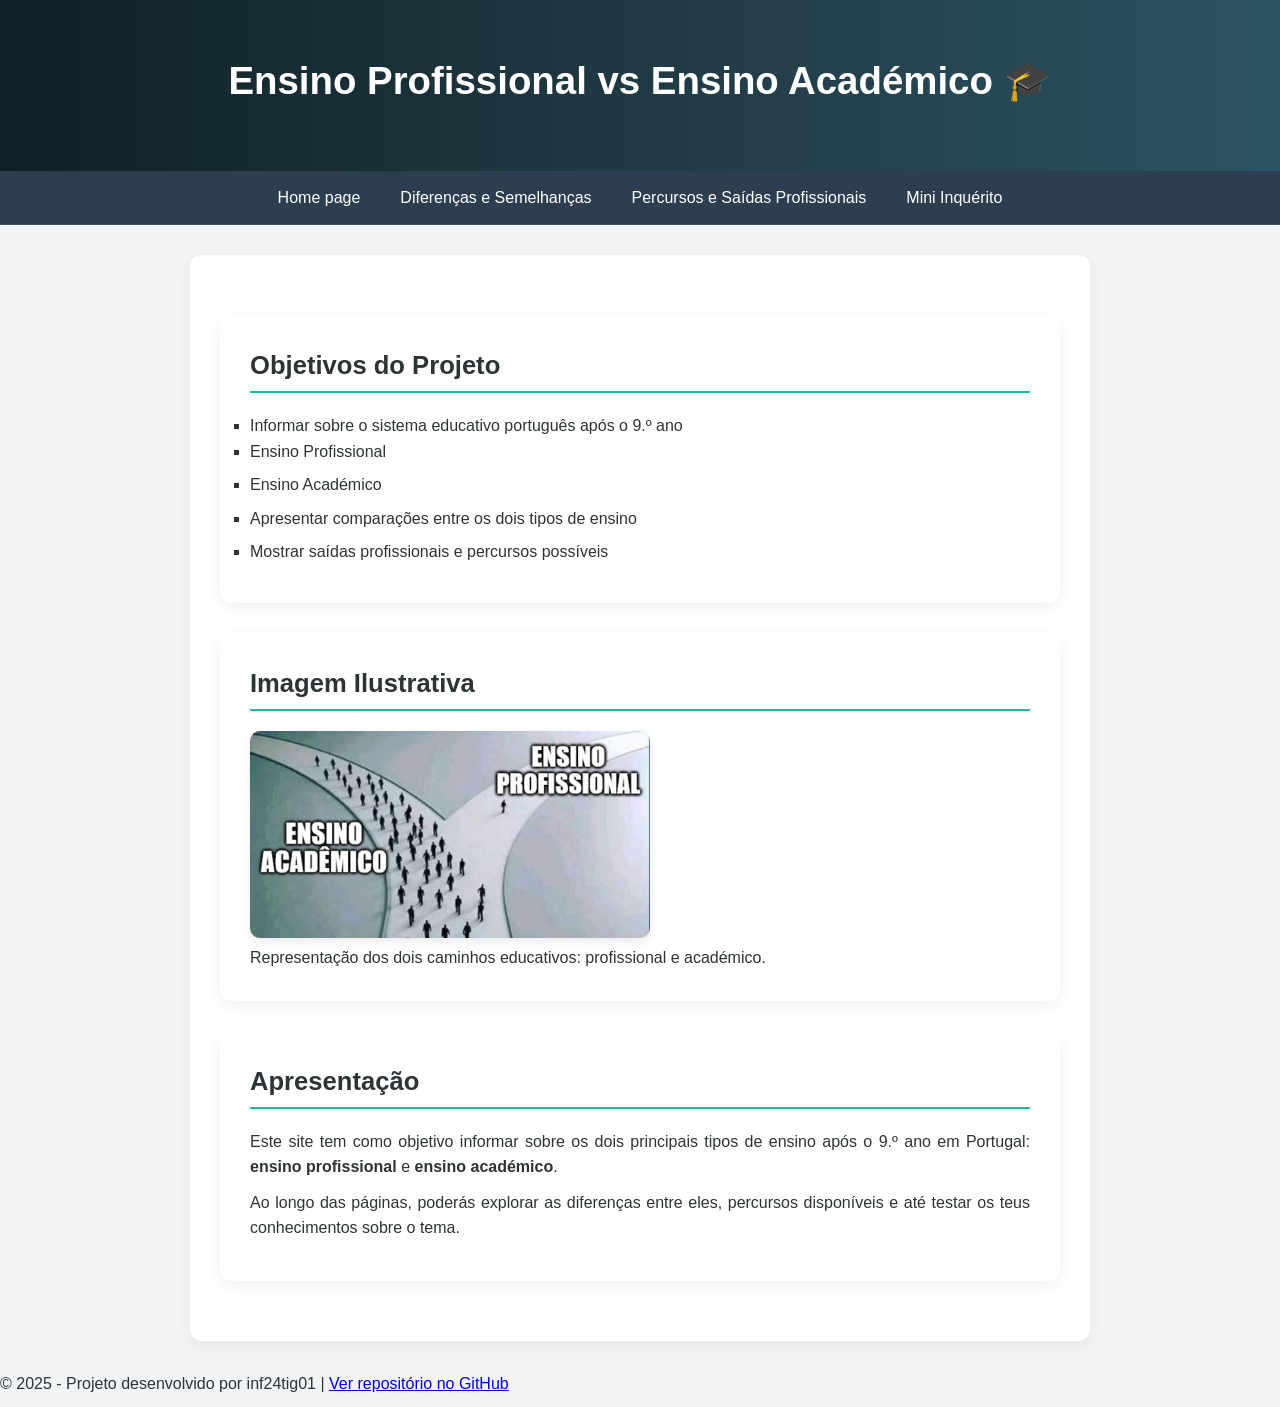
==== src/index.html @ 01e58421 "Mudança navbar" ====
<!DOCTYPE html>
<html lang="pt-PT">
  <head>
    <meta charset="UTF-8" />
    <meta name="viewport" content="width=device-width, initial-scale=1.0">
    <meta name="author" content="Rodrigo Esteves, Romeu Pinto, Tiago Mendes">
    <meta
      name="keywords"
      content="ensino, tipo, comparação, académico, profissional, página, projeto, UMAIA">
    <meta name="description" content="Ensino Profissonal vs Ensino Académico">
    <meta name="date" content="18/06/2025">
    <title>Ensino</title>
    <link rel="stylesheet" href="style.css">
    <script src="script.js"></script>
  </head>
  <body>
    <header>
      <h1>Ensino Profissional vs Ensino Académico</h1>
    </header>

    <nav>
        <ul>
          <li><a href="index.html">Home page</a></li>
          <li><a href="comparacao.html">Diferenças e Semelhanças</a></li>
          <li><a href="percursos.html">Percursos e Saídas Profissionais</a></li>
          <li><a href="formulario.html">Mini Inquérito</a></li>
        </ul>
    </nav>

    <main>
      <section>
        <h2>Objetivos do Projeto</h2>
        <ul>
          <li>
            Informar sobre o sistema educativo português após o 9.º ano
            <ul>
              <li>Ensino Profissional</li>
              <li>Ensino Académico</li>
            </ul>
          </li>
          <li>Apresentar comparações entre os dois tipos de ensino</li>
          <li>Mostrar saídas profissionais e percursos possíveis</li>
        </ul>
      </section>

      <section>
        <h2>Imagem Ilustrativa</h2>
        <figure>
          <img
            src="../doc/images/ensino.png"
            alt="Ilustração do Ensino Profissional e Académico"
            width="400"
          >
          <figcaption>
            Representação dos dois caminhos educativos: profissional e
            académico.
          </figcaption>
        </figure>
      </section>

      <section>
        <h2>Apresentação</h2>
        <p>
          Este site tem como objetivo informar sobre os dois principais tipos de
          ensino após o 9.º ano em Portugal:
          <strong>ensino profissional</strong> e
          <strong>ensino académico</strong>.
        </p>
        <p>
          Ao longo das páginas, poderás explorar as diferenças entre eles,
          percursos disponíveis e até testar os teus conhecimentos sobre o tema.
        </p>
      </section>
    </main>

    <footer>
      <p>
        &copy; 2025 - Projeto desenvolvido por inf24tig01 |
        <a
          href="https://github.com/inf24tig01/EnsinoProfissional_Academico"
          target="_blank"
          >Ver repositório no GitHub</a
        >
      </p>
    </footer>
  </body>
</html>
---- src/style.css ----
/* ---------- Geral ---------- */
* {
  margin: 0;
  padding: 0;
  box-sizing: border-box;
}

body {
  font-family: 'Segoe UI', sans-serif;
  background: #f2f3f5;
  color: #2d3436;
  line-height: 1.6;
}

/* ---------- Cabeçalho ---------- */
header {
  background: linear-gradient(to right, #0f2027, #203a43, #2c5364);
  color: white;
  text-align: center;
  padding: 50px 20px;
  box-shadow: 0 5px 10px rgba(0,0,0,0.1);
}

header h1 {
  font-size: 2.4rem;
  margin-bottom: 10px;
}

/* ---------- Menu ---------- */
nav {
  background-color: #2c3e50;
  box-shadow: inset 0 -1px 0 rgba(255,255,255,0.1);
}

nav ul {
  display: flex;
  justify-content: center;
  flex-wrap: wrap;
  list-style: none;
}

nav ul li {
  margin: 0;
  list-style-type: none;
}

nav ul li a {
  display: block;
  padding: 14px 20px;
  color: white;
  text-decoration: none;
  transition: 0.3s ease;
}

nav ul li a:hover {
  background-color: #1abc9c;
  color: #fff;
}

/* ---------- Principal ---------- */
main, section, div {
  background: white;
  margin: 30px auto;
  padding: 30px;
  border-radius: 12px;
  max-width: 900px;
  box-shadow: 0 4px 16px rgba(0,0,0,0.06);
}

/* ---------- Formulário ---------- */
form {
  display: flex;
  flex-direction: column;
  gap: 15px;
}

input, select, button {
  padding: 12px;
  border: 1px solid #ccc;
  border-radius: 6px;
  font-size: 1rem;
  transition: all 0.3s;
}

input:focus, select:focus {
  border-color: #1abc9c;
  outline: none;
  box-shadow: 0 0 5px rgba(26, 188, 156, 0.4);
}

input[type="email"] {
  border-color: #3498db;
}

input[type="range"] {
  accent-color: #1abc9c;
}

button {
  background-color: #1abc9c;
  color: white;
  font-weight: bold;
  border: none;
  cursor: pointer;
}

button:hover {
  background-color: #16a085;
}

/* ---------- Tabelas ---------- */
table {
  width: 100%;
  border-collapse: collapse;
  font-size: 0.95rem;
  margin-top: 25px;
}

thead {
  background-color: #1abc9c;
  color: white;
}

table th, table td {
  border: 1px solid #ddd;
  padding: 12px;
  text-align: center;
}

tbody tr:nth-child(even) {
  background-color: #f9f9f9;
}

/* ---------- Texto e Títulos ---------- */
h2 {
  font-size: 1.6rem;
  border-bottom: 2px solid #1abc9c;
  margin-bottom: 20px;
  padding-bottom: 5px;
}

h3 {
  margin-top: 25px;
  color: #2980b9;
}

p {
  margin: 10px 0;
  font-size: 1rem;
  text-align: justify;
}


h1::after {
  content: " 🎓";
}

.destaque {
  color: #e74c3c;
  font-weight: bold;
}

#ensino_academico {
  background-color: #e8faf1;
  border-left: 6px solid #16a085;
}

#ensino_profissional {
  background-color: #e8faf1;
  border-left: 6px solid #418cc9;
}

::selection {
  background: #ffeaa7;
  color: #2d3436;
}

img {
  max-width: 100%;
  height: auto;
  border-radius: 10px;
  box-shadow: 0 4px 10px rgba(0,0,0,0.08);
}


.hidden {
  display: none;
}

/* ---------- Listas ---------- */
ul li, ol li {
  margin-bottom: 8px;
}

ul li {
  list-style-type: square;
}


nav ul li {
  float: none; 
}

nav::after {
  content: "";
  display: table;
  clear: both;
}


@media screen and (max-width: 768px) {
  nav ul {
    flex-direction: column;
    align-items: stretch;
  }

  main, section, div {
    margin: 15px;
    padding: 20px;
  }

  table, thead, tbody, th, td, tr {
    display: block;
    width: 100%;
  }

  table td {
    position: relative;
    padding-left: 50%;
    text-align: left;
  }

  table td::before {
    content: attr(data-label);
    position: absolute;
    left: 10px;
    top: 12px;
    font-weight: bold;
    white-space: nowrap;
  }
}
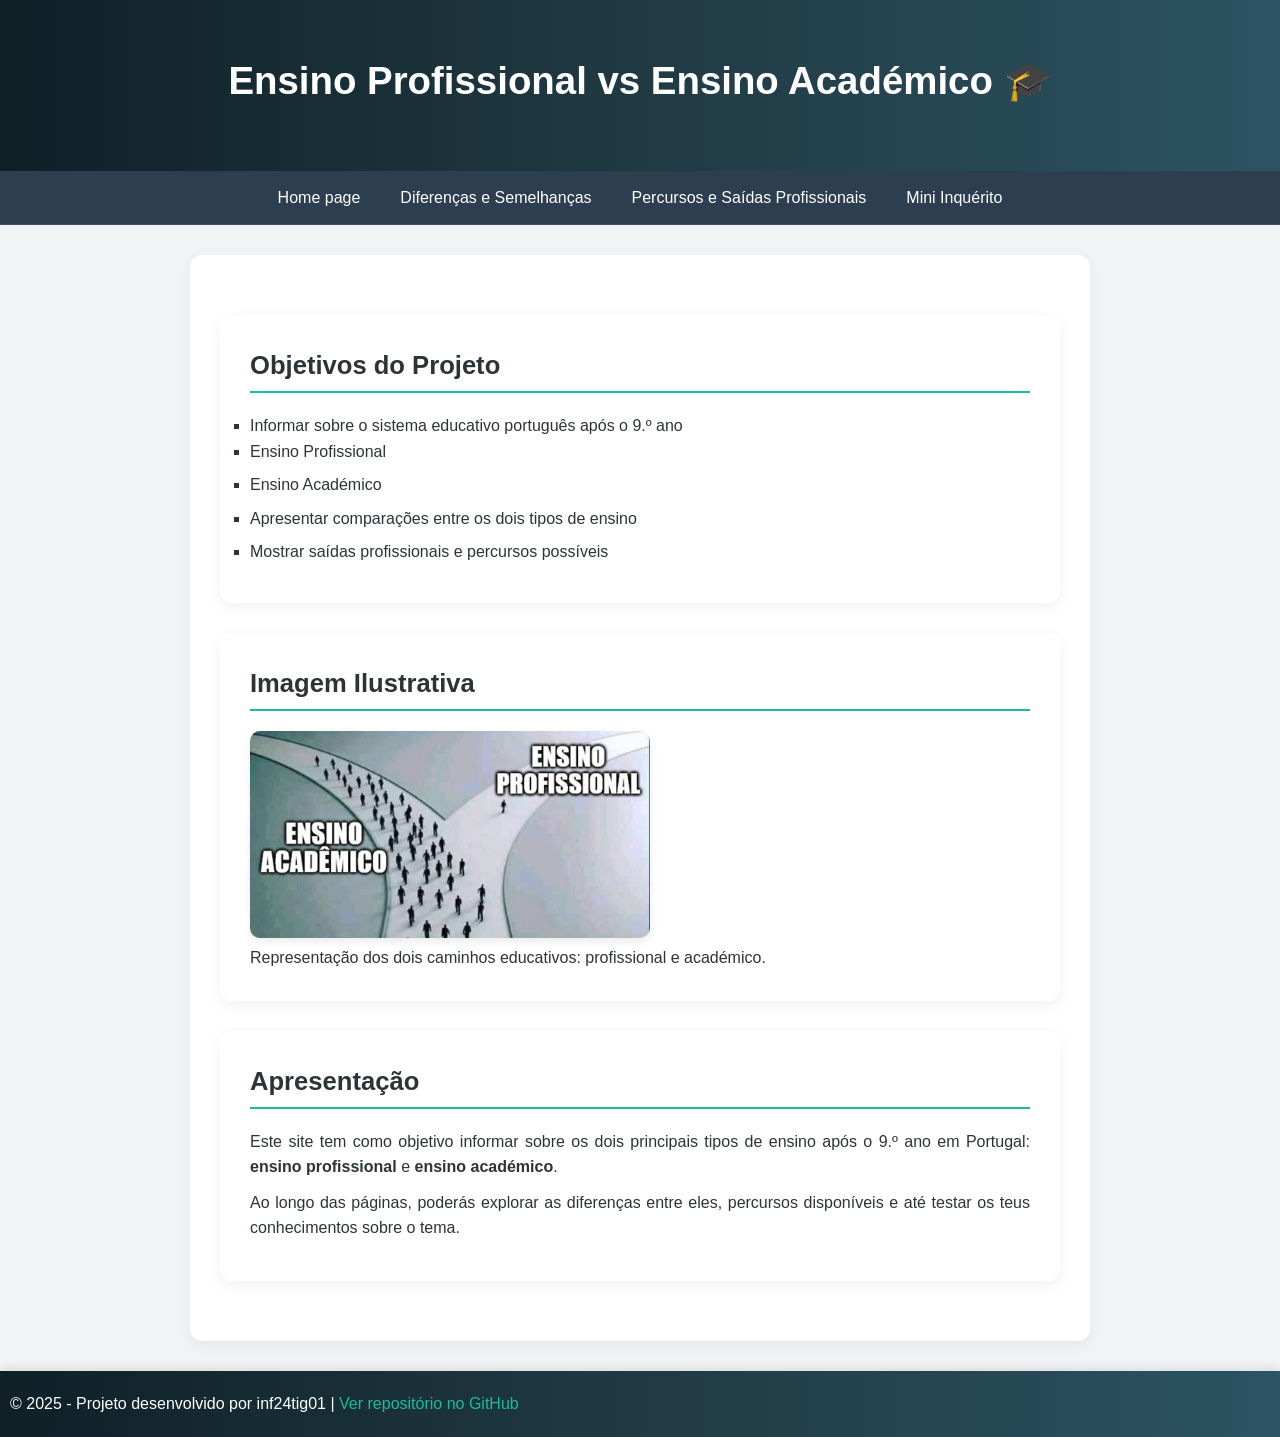
==== commit 70337cef: "test de um favicon" ====
--- a/src/index.html
+++ b/src/index.html
@@ -9,6 +9,7 @@
       content="ensino, tipo, comparação, académico, profissional, página, projeto, UMAIA">
     <meta name="description" content="Ensino Profissonal vs Ensino Académico">
     <meta name="date" content="18/06/2025">
+    <link rel="icon" href="QuestionMark.ico" type="image/x-icon"> <!--versão test-->
     <title>Ensino</title>
     <link rel="stylesheet" href="style.css">
     <script src="script.js"></script>
@@ -50,6 +51,7 @@
             src="../doc/images/ensino.png"
             alt="Ilustração do Ensino Profissional e Académico"
             width="400"
+            class="transform-scale"
           >
           <figcaption>
             Representação dos dois caminhos educativos: profissional e
--- a/src/style.css
+++ b/src/style.css
@@ -238,4 +238,98 @@
     font-weight: bold;
     white-space: nowrap;
   }
+
+}
+
+.transform-scale {
+  transition: transform 0.3s ease;
+}
+
+.transform-scale:hover {
+  transform: scale(1.05);
+}
+
+
+@keyframes fadeIn {
+  from {
+    opacity: 0;
+    transform: translateY(10px);
+  }
+  to {
+    opacity: 1;
+    transform: translateY(0);
+  }
+}
+
+.animated-fadeIn {
+  animation: fadeIn 0.6s ease-out forwards;
+}
+
+iframe {
+  max-width: 100%;
+  border-radius: 12px;
+  box-shadow: 0 4px 16px rgba(0, 0, 0, 0.1);
+  margin: 20px 0;
+  display: block;
+}
+
+audio {
+  width: 100%;
+  margin: 15px 0;
+  outline: none;
+}
+
+#AnswerTable { 
+    display : none; 
+}
+
+.radio-group {
+  display: flex;
+  gap: 15px;
+}
+ 
+input[type="radio"] {
+  display: none;
+}
+ 
+input[type="radio"] + label {
+  padding: 10px 20px;
+  border: 2px solid #1abc9c;
+  border-radius: 20px;
+  background-color: white;
+  color: #1abc9c;
+  cursor: pointer;
+  font-weight: bold;
+  transition: all 0.3s ease;
+  user-select: none;
+}
+ 
+input[type="radio"]:checked + label {
+  background-color: #1abc9c;
+  color: white;
+  box-shadow: 0 4px 8px rgba(0,0,0,0.1);
+}
+
+footer {
+  background: linear-gradient(to right, #0f2027, #203a43, #2c5364);
+  color: white;
+  text-align: center;
+  padding: 20px 10px;
+  box-shadow: 0 -3px 10px rgba(0, 0, 0, 0.1);
+  font-size: 0.9rem;
+  margin-top: 30px;
+}
+
+footer p {
+  margin: 0;
+}
+
+footer a {
+  color: #1abc9c;
+  text-decoration: none;
+  transition: color 0.3s ease;
+}
+
+footer a:hover {
+  color: #16a085;
 }
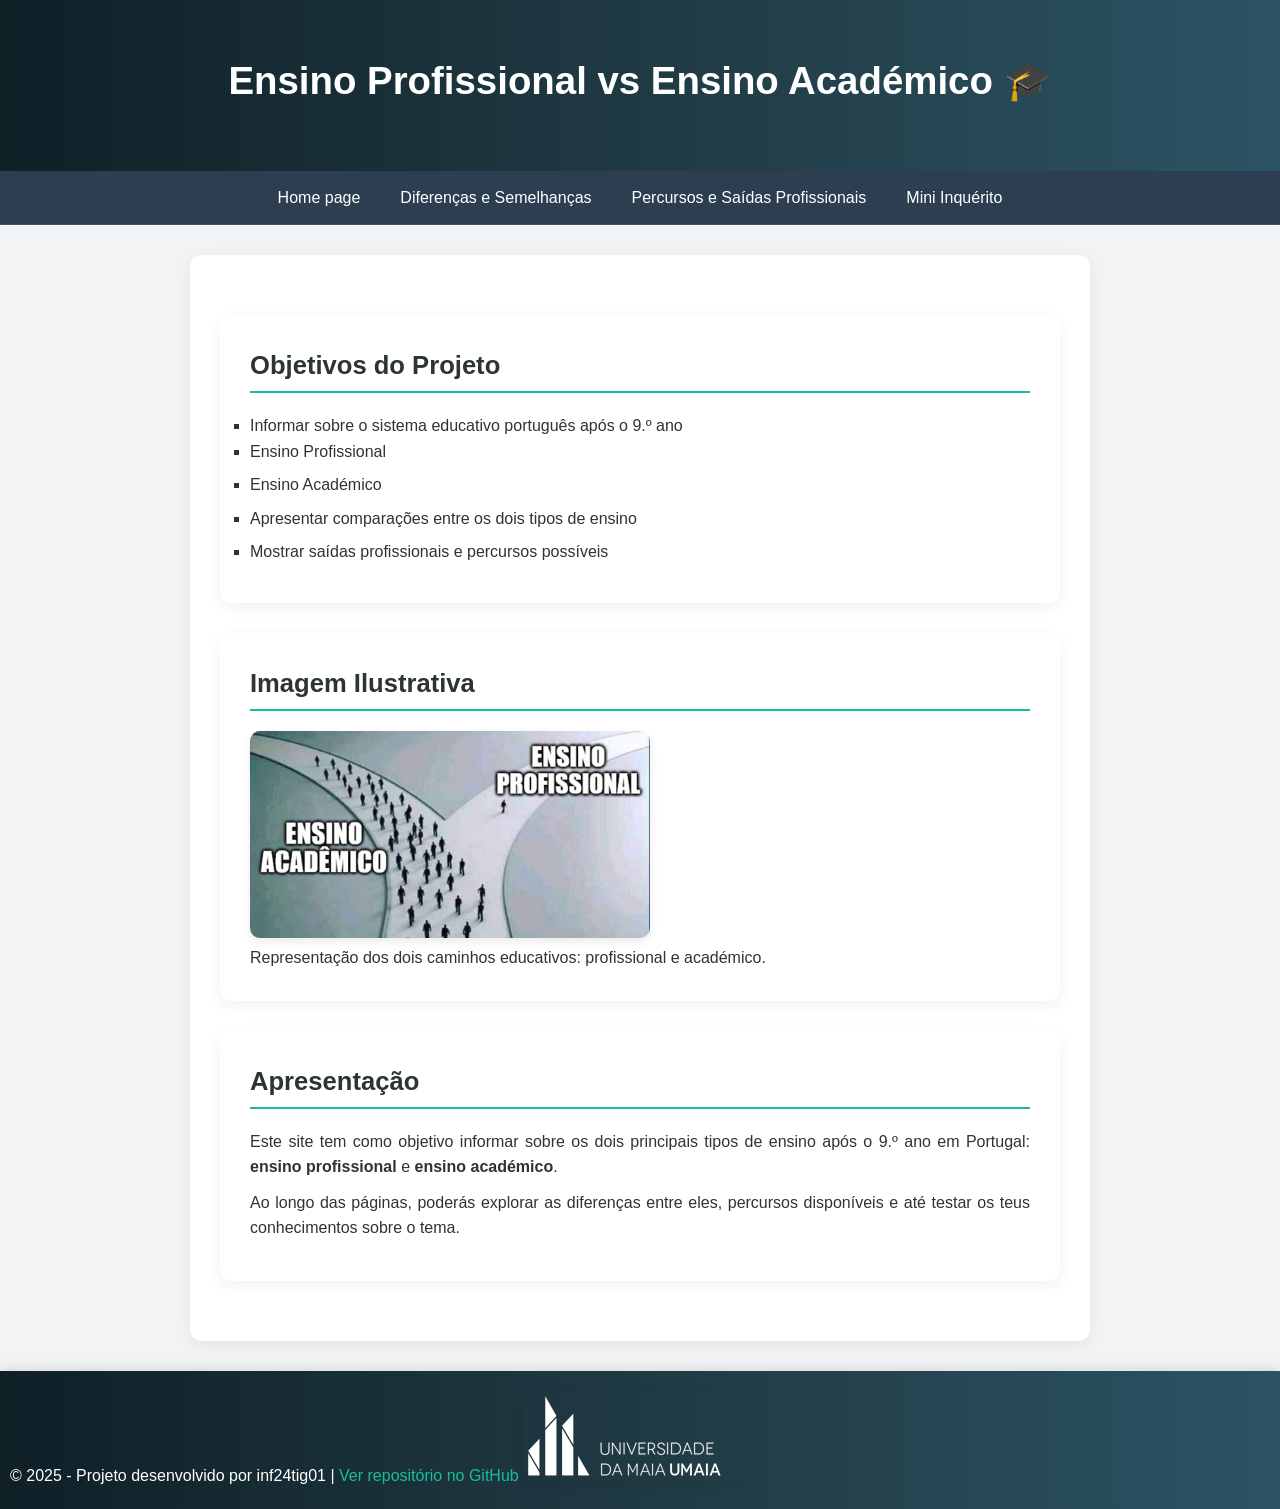
==== commit dfcd7c0c: "logo no footer" ====
--- a/src/index.html
+++ b/src/index.html
@@ -9,7 +9,7 @@
       content="ensino, tipo, comparação, académico, profissional, página, projeto, UMAIA">
     <meta name="description" content="Ensino Profissonal vs Ensino Académico">
     <meta name="date" content="18/06/2025">
-    <link rel="icon" href="QuestionMark.ico" type="image/x-icon"> <!--versão test-->
+    <link rel="icon" href="QuestionMark.ico" type="image/x-icon">
     <title>Ensino</title>
     <link rel="stylesheet" href="style.css">
     <script src="script.js"></script>
@@ -83,6 +83,7 @@
           target="_blank"
           >Ver repositório no GitHub</a
         >
+      <img src="/../doc/images/logo.png" alt="Logo" class="footer-logo" />
       </p>
     </footer>
   </body>
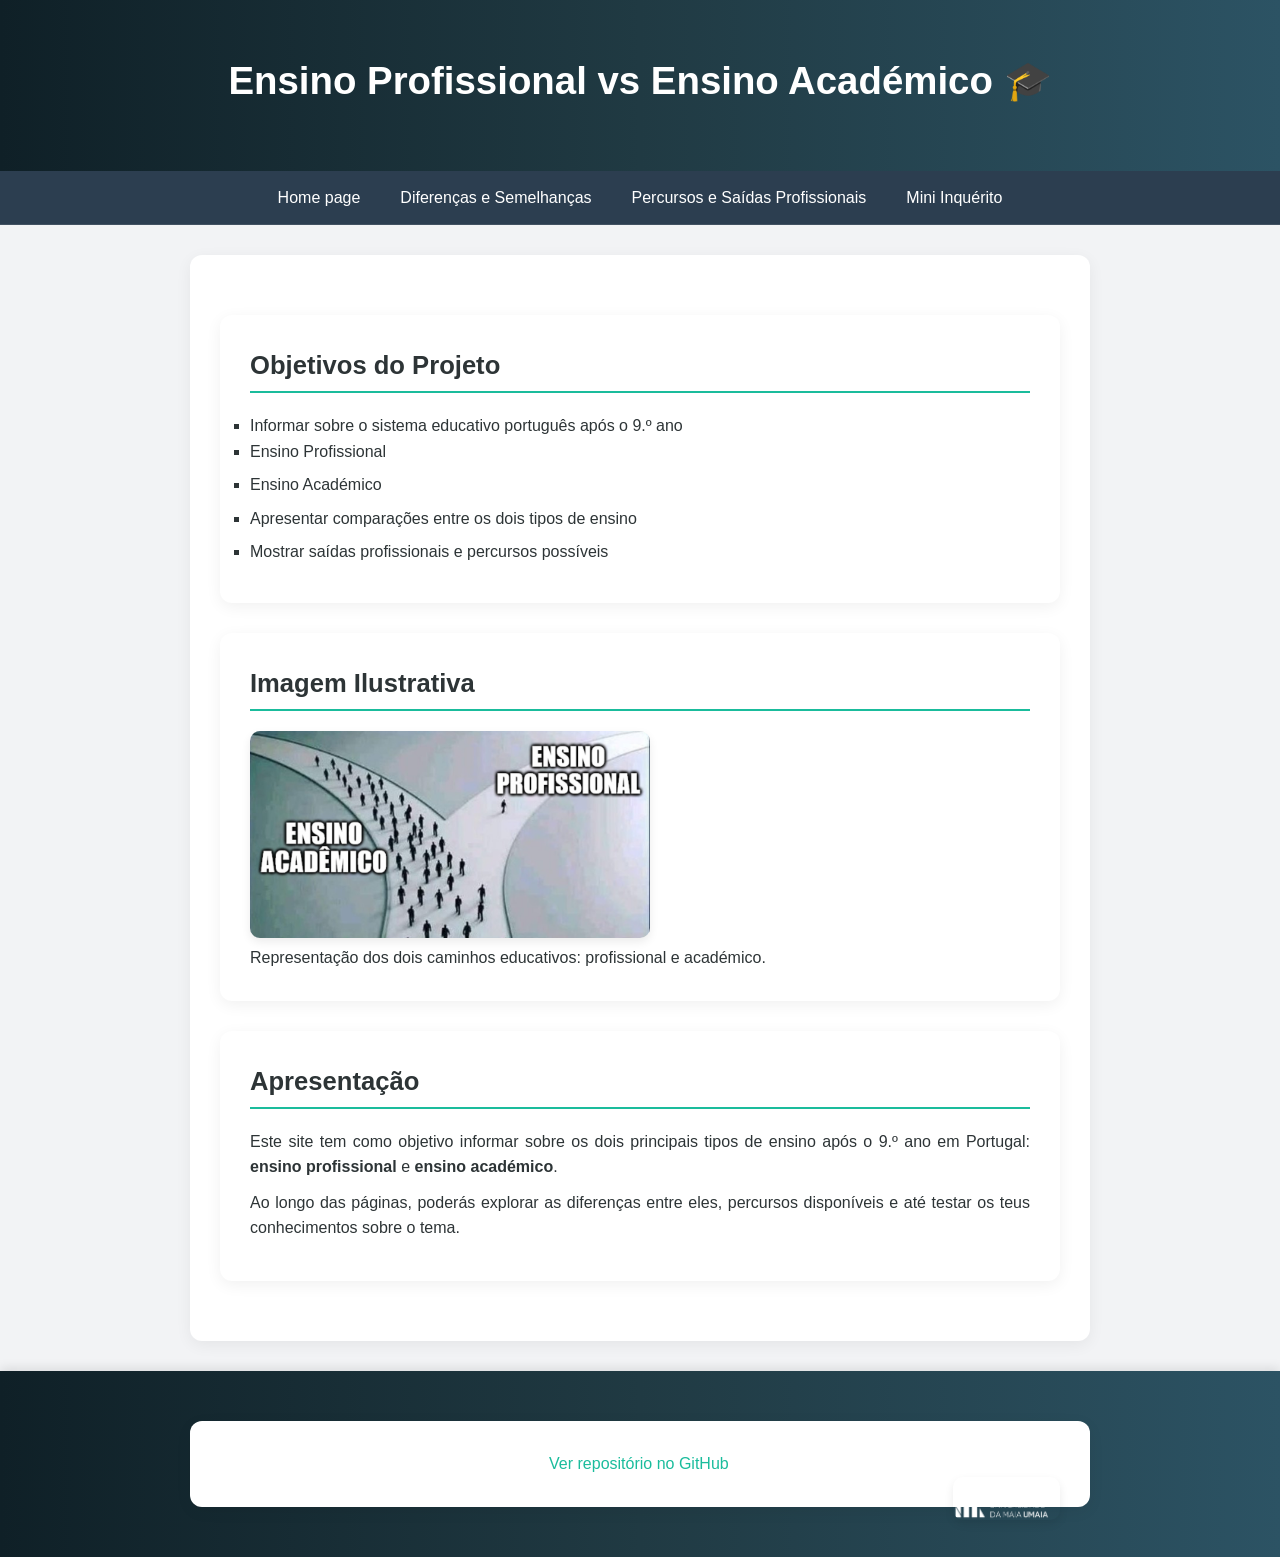
==== commit d8f60816: "test para melhorar o align do footer" ====
--- a/src/index.html
+++ b/src/index.html
@@ -76,15 +76,17 @@
     </main>
 
     <footer>
-      <p>
+      <div class="footer_ajust">
+        <p>
         &copy; 2025 - Projeto desenvolvido por inf24tig01 |
         <a
           href="https://github.com/inf24tig01/EnsinoProfissional_Academico"
           target="_blank"
           >Ver repositório no GitHub</a
         >
-      <img src="/../doc/images/logo.png" alt="Logo" class="footer-logo" />
-      </p>
+        </p>
+        <img src="/../doc/images/logo.png" alt="Logo" class="footer-logo" />
+      </div>
     </footer>
   </body>
 </html>
--- a/src/style.css
+++ b/src/style.css
@@ -313,15 +313,17 @@
 footer {
   background: linear-gradient(to right, #0f2027, #203a43, #2c5364);
   color: white;
-  text-align: center;
   padding: 20px 10px;
   box-shadow: 0 -3px 10px rgba(0, 0, 0, 0.1);
   font-size: 0.9rem;
   margin-top: 30px;
+  overflow: auto;
 }
 
 footer p {
   margin: 0;
+  text-align: left;
+  align-items: center;
 }
 
 footer a {
@@ -332,4 +334,14 @@
 
 footer a:hover {
   color: #16a085;
-}+}
+
+.footer_ajust {
+  align-items: center;
+}
+
+.footer-logo {
+  float: right;
+  height: 3em;
+  display: block;
+}
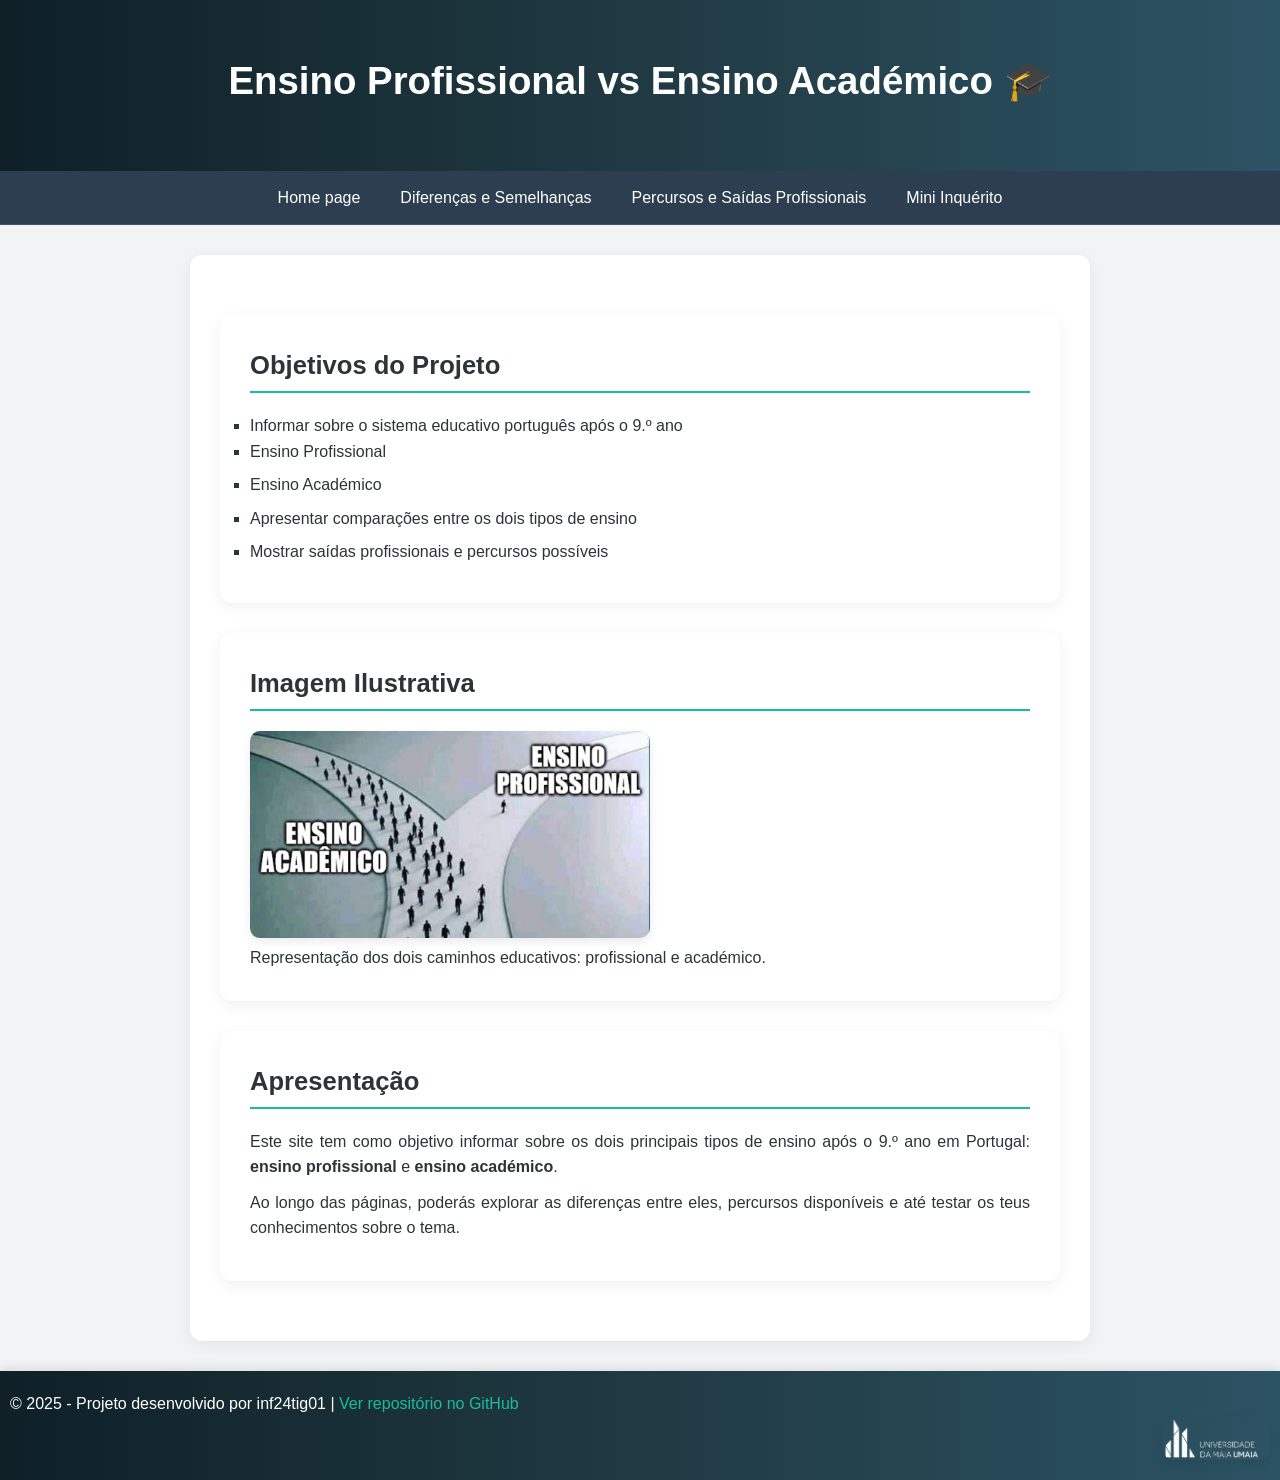
==== commit 061d43be: "test nao resultou" ====
--- a/src/index.html
+++ b/src/index.html
@@ -76,7 +76,6 @@
     </main>
 
     <footer>
-      <div class="footer_ajust">
         <p>
         &copy; 2025 - Projeto desenvolvido por inf24tig01 |
         <a
@@ -86,7 +85,6 @@
         >
         </p>
         <img src="/../doc/images/logo.png" alt="Logo" class="footer-logo" />
-      </div>
     </footer>
   </body>
 </html>
--- a/src/style.css
+++ b/src/style.css
@@ -336,9 +336,6 @@
   color: #16a085;
 }
 
-.footer_ajust {
-  align-items: center;
-}
 
 .footer-logo {
   float: right;
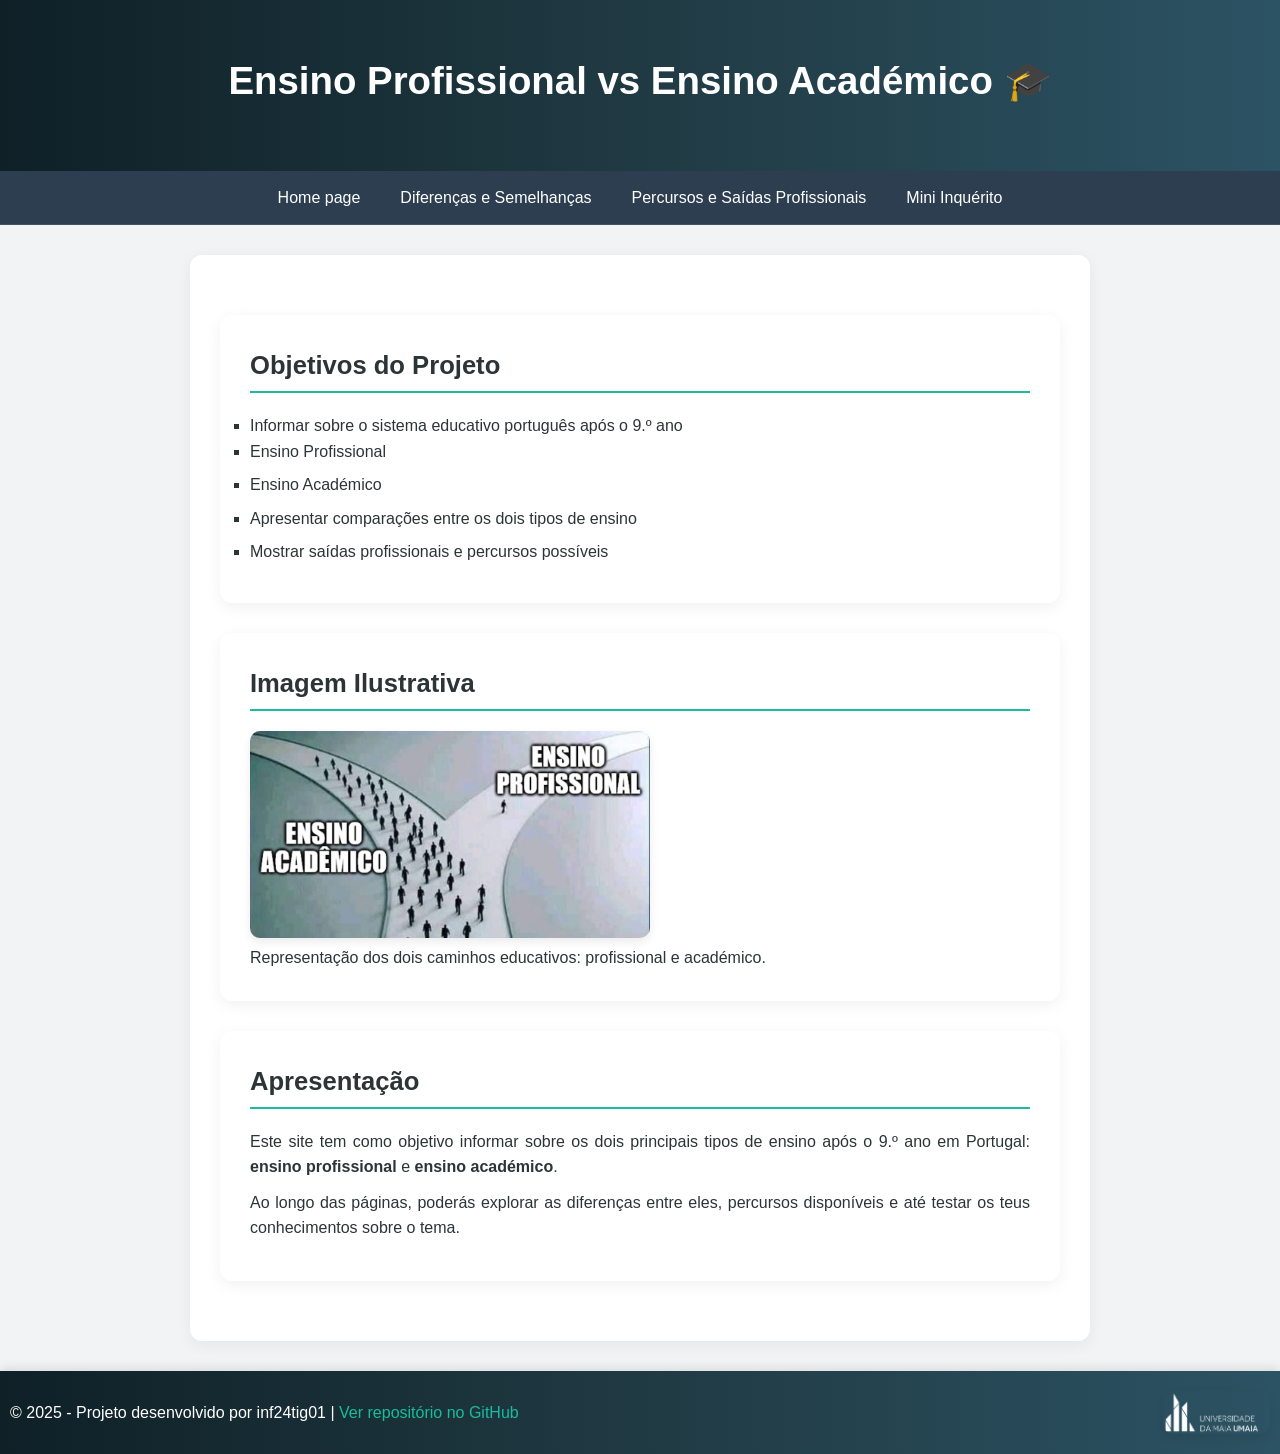
==== commit 8fbab0a1: "correção elementos html para passar no validador" ====
--- a/src/index.html
+++ b/src/index.html
@@ -1,7 +1,7 @@
 <!DOCTYPE html>
 <html lang="pt-PT">
   <head>
-    <meta charset="UTF-8" />
+    <meta charset="UTF-8">
     <meta name="viewport" content="width=device-width, initial-scale=1.0">
     <meta name="author" content="Rodrigo Esteves, Romeu Pinto, Tiago Mendes">
     <meta
@@ -84,7 +84,7 @@
           >Ver repositório no GitHub</a
         >
         </p>
-        <img src="/../doc/images/logo.png" alt="Logo" class="footer-logo" />
+        <img src="/../doc/images/logo.png" alt="Logo" class="footer-logo">
     </footer>
   </body>
 </html>
--- a/src/style.css
+++ b/src/style.css
@@ -271,6 +271,7 @@
   box-shadow: 0 4px 16px rgba(0, 0, 0, 0.1);
   margin: 20px 0;
   display: block;
+  border: none;
 }
 
 audio {
@@ -318,12 +319,14 @@
   font-size: 0.9rem;
   margin-top: 30px;
   overflow: auto;
+  display:flex;
+  justify-content: space-between;
+  align-items: center;
 }
 
 footer p {
   margin: 0;
   text-align: left;
-  align-items: center;
 }
 
 footer a {
@@ -336,9 +339,8 @@
   color: #16a085;
 }
 
-
 .footer-logo {
-  float: right;
   height: 3em;
   display: block;
-}
+  margin-left: auto;
+}
